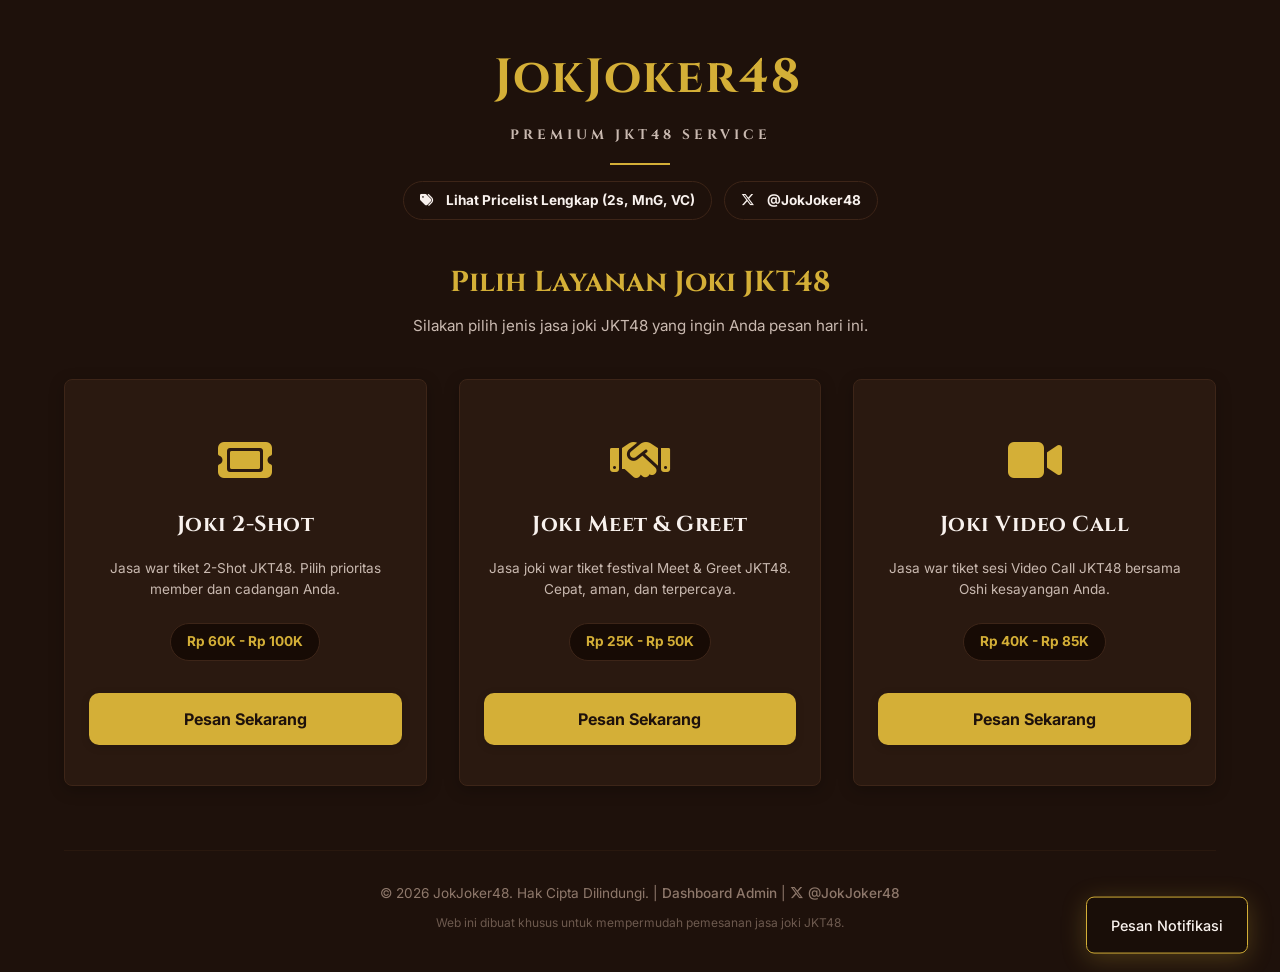
==== index.html @ 73911ebc "feat: implement API data locking, zero-hardcode token authentication, and anti-spam math captcha" ====
<!DOCTYPE html>
<html lang="id">
<head>
    <meta charset="UTF-8">
    <meta name="viewport" content="width=device-width, initial-scale=1.0">
    <title>JokJoker48 - Jasa Joki JKT48</title>
    <!-- Google Fonts -->
    <link rel="preconnect" href="https://fonts.googleapis.com">
    <link rel="preconnect" href="https://fonts.gstatic.com" crossorigin>
    <link href="https://fonts.googleapis.com/css2?family=Cinzel:wght@500;700;900&family=Inter:wght@300;400;500;600;700&display=swap" rel="stylesheet">
    <!-- Font Awesome Icons -->
    <link rel="stylesheet" href="https://cdnjs.cloudflare.com/ajax/libs/font-awesome/6.4.0/css/all.min.css">
    <!-- Custom CSS -->
    <link rel="stylesheet" href="style.css">
</head>
<body>
    <!-- Background glow elements -->
    <div class="glow-bg glow-1"></div>
    <div class="glow-bg glow-2"></div>

    <div class="container">
        <!-- Header Section -->
        <header class="header animate-fade-in">
            <div class="logo-area">
                <i class="fa-solid fa-mask-joker logo-icon"></i>
                <h1>JokJoker48</h1>
            </div>
            <p class="subtitle">PREMIUM JKT48 SERVICE</p>
            <div class="header-divider"></div>
            <div class="header-nav" style="margin-top: 1rem; display: flex; justify-content: center; gap: 0.75rem;">
                <a href="pricelist.html" class="action-btn btn-secondary" style="display: inline-flex; width: auto; padding: 0.5rem 1rem; font-size: 0.85rem; border-radius: 20px; text-decoration: none;">
                    <i class="fa-solid fa-tags"></i> Lihat Pricelist Lengkap (2s, MnG, VC)
                </a>
                <a href="https://x.com/JokJoker48" target="_blank" class="action-btn btn-secondary" style="display: inline-flex; width: auto; padding: 0.5rem 1rem; font-size: 0.85rem; border-radius: 20px; text-decoration: none;">
                    <i class="fa-brands fa-x-twitter"></i> @JokJoker48
                </a>
            </div>
        </header>

        <!-- Service Selector Screen -->
        <div id="serviceSelectorScreen" class="animate-fade-in" style="animation-delay: 0.1s;">
            <div class="selector-title-container" style="text-align: center; margin-bottom: 2.5rem;">
                <h2 style="font-family: var(--font-heading); color: var(--color-gold); font-size: 1.8rem; margin-bottom: 0.5rem;">Pilih Layanan Joki JKT48</h2>
                <p style="color: var(--text-secondary); font-size: 0.95rem;">Silakan pilih jenis jasa joki JKT48 yang ingin Anda pesan hari ini.</p>
            </div>
            <div class="service-cards-grid">
                <!-- 2-Shot Card -->
                <div class="service-select-card" data-service="twoshot">
                    <div class="card-glow-indicator"></div>
                    <i class="fa-solid fa-ticket service-card-icon"></i>
                    <h3>Joki 2-Shot</h3>
                    <p>Jasa war tiket 2-Shot JKT48. Pilih prioritas member dan cadangan Anda.</p>
                    <div class="price-range-badge">Rp 60K - Rp 100K</div>
                    <button type="button" class="action-btn btn-primary select-service-btn">Pesan Sekarang</button>
                </div>
                <!-- Meet & Greet Card -->
                <div class="service-select-card" data-service="mng">
                    <div class="card-glow-indicator"></div>
                    <i class="fa-solid fa-handshake service-card-icon"></i>
                    <h3>Joki Meet & Greet</h3>
                    <p>Jasa joki war tiket festival Meet & Greet JKT48. Cepat, aman, dan terpercaya.</p>
                    <div class="price-range-badge">Rp 25K - Rp 50K</div>
                    <button type="button" class="action-btn btn-primary select-service-btn">Pesan Sekarang</button>
                </div>
                <!-- Video Call Card -->
                <div class="service-select-card" data-service="videocall">
                    <div class="card-glow-indicator"></div>
                    <i class="fa-solid fa-video service-card-icon"></i>
                    <h3>Joki Video Call</h3>
                    <p>Jasa war tiket sesi Video Call JKT48 bersama Oshi kesayangan Anda.</p>
                    <div class="price-range-badge">Rp 40K - Rp 85K</div>
                    <button type="button" class="action-btn btn-primary select-service-btn">Pesan Sekarang</button>
                </div>
            </div>
        </div>

        <!-- Booking Form Screen -->
        <div id="bookingFormScreen" style="display: none;">
            <!-- Back to Selector Button -->
            <div style="margin-bottom: 2rem;">
                <button type="button" id="backToSelectorBtn" class="btn-back-link" style="background: none; border: none; color: var(--color-gold); font-size: 0.95rem; font-weight: 700; cursor: pointer; display: flex; align-items: center; gap: 0.5rem; padding: 0.5rem 0; font-family: var(--font-body);">
                    <i class="fa-solid fa-arrow-left"></i> Ganti Jenis Layanan Joki
                </button>
            </div>

            <!-- Terms & Rules Section -->
            <section class="rules-section card animate-fade-in" style="animation-delay: 0.1s;">
            <div class="card-header">
                <i class="fa-solid fa-scroll card-icon"></i>
                <h2>Ketentuan & Deskripsi Jasa Joki</h2>
            </div>
            <div class="rules-grid">
                <div class="rule-item">
                    <span class="rule-num">01</span>
                    <p><strong>AKUN WAJIB DI-LOGOUT</strong> saat sesi war tiket dimulai.</p>
                </div>
                <div class="rule-item">
                    <span class="rule-num">02</span>
                    <p>Pastikan Anda <strong>sudah top up JKT48 Point</strong> sesuai nominal tiket.</p>
                </div>
                <div class="rule-item">
                    <span class="rule-num">03</span>
                    <p>Pembayaran joki dapat dilakukan <strong>setelah tiket 2-Shot berhasil didapatkan</strong>.</p>
                </div>
                <div class="rule-item">
                    <span class="rule-num">04</span>
                    <p>Jika member prioritas habis, pesanan otomatis <strong>dialihkan ke member cadangan/alternatif</strong>.</p>
                </div>
                <div class="rule-item">
                    <span class="rule-num">05</span>
                    <p>Selama war berlangsung, Anda <strong>dilarang keras membuka/login</strong> ke akun JKT48 Anda.</p>
                </div>
                <div class="rule-item">
                    <span class="rule-num">06</span>
                    <p><strong>Dilarang joki di tempat lain</strong> setelah mengisi formulir ini untuk menghindari bentrok.</p>
                </div>
            </div>
            <div class="input-group math-captcha-container" style="margin-top: 1.5rem; margin-bottom: 1rem; background: var(--bg-card); padding: 1.25rem; border-radius: 8px; border: 1px solid var(--border-color);">
                <label style="margin-bottom: 0.5rem; display: block; font-weight: 600; font-size: 0.9rem; color: var(--text-primary);"><i class="fa-solid fa-robot text-gold"></i> Verifikasi Keamanan (Anti-Spam)</label>
                <div style="display: flex; align-items: center; gap: 1rem;">
                    <span id="captchaQuestion" style="font-family: var(--font-body); font-size: 1.1rem; font-weight: 700; color: var(--color-gold-light); letter-spacing: 1px;">-</span>
                    <input type="number" id="captchaAnswer" placeholder="Jawaban" required style="width: 100px; padding: 0.5rem; text-align: center; background: var(--bg-secondary); border: 1px solid var(--border-color); border-radius: 4px; color: white; outline: none; font-size: 0.95rem; font-family: var(--font-body); transition: border-color 0.2s;">
                </div>
            </div>
            
            <div class="checkbox-container">
                <label class="custom-checkbox">
                    <input type="checkbox" id="agreeCheckbox">
                    <span class="checkmark"></span>
                    Saya telah membaca, memahami, dan menyetujui seluruh ketentuan di atas.
                </label>
            </div>
        </section>

        <!-- Main Content Grid (Form & Pricelist) -->
        <div class="main-grid">
            <!-- Form Card -->
            <section class="form-section card animate-fade-in" style="animation-delay: 0.2s;">
                <div class="card-header">
                    <i class="fa-solid fa-pen-to-square card-icon"></i>
                    <h2 id="formTitleText">Formulir Pemesanan</h2>
                </div>
                
                <form id="jokiForm" onsubmit="return false;">
                    <div class="form-row">
                        <!-- User Name -->
                        <div class="input-group">
                            <label for="userName"><i class="fa-solid fa-user"></i> Nama Lengkap Anda</label>
                            <input type="text" id="userName" placeholder="Contoh: Jefry" required>
                        </div>

                        <!-- Personal Email -->
                        <div class="input-group">
                            <label for="personalEmail"><i class="fa-solid fa-envelope"></i> Email Address (Personal)</label>
                            <input type="email" id="personalEmail" placeholder="nama@email.com" required>
                        </div>
                    </div>

                    <div class="form-row">
                        <!-- Account Type -->
                        <div class="input-group">
                            <label for="accountType"><i class="fa-solid fa-id-card"></i> Tipe Akun JKT48</label>
                            <select id="accountType" required>
                                <option value="" disabled selected>Pilih tipe akun</option>
                                <option value="Official Fan Club (OFC)">Official Fan Club (OFC)</option>
                                <option value="Free Account">Free Account / Biasa</option>
                            </select>
                        </div>

                        <!-- City -->
                        <div class="input-group" id="cityInputGroup">
                            <label for="city"><i class="fa-solid fa-city"></i> Nama Kota</label>
                            <select id="city" required>
                                <option value="" disabled selected>Pilih Kota</option>
                                <option value="Jabodetabek">Jabodetabek</option>
                                <option value="Jogja">Jogja</option>
                                <option value="Surabaya">Surabaya</option>
                            </select>
                        </div>
                    </div>

                    <!-- JKT48 Account Credentials -->
                    <div class="input-group highlight-input">
                        <label for="jkt48Email"><i class="fa-solid fa-circle-user"></i> Email Akun JKT48</label>
                        <input type="email" id="jkt48Email" placeholder="email.akun@jkt48.com" required>
                        <span class="input-note warning"><i class="fa-solid fa-triangle-exclamation"></i> Pastikan diisi dengan benar !</span>
                    </div>

                    <div class="input-group highlight-input">
                        <label for="jkt48Password"><i class="fa-solid fa-key"></i> Password Akun JKT48</label>
                        <div class="password-wrapper">
                            <input type="password" id="jkt48Password" placeholder="••••••••" required>
                            <button type="button" id="togglePasswordBtn" class="toggle-password"><i class="fa-solid fa-eye"></i></button>
                        </div>
                        <span class="input-note warning"><i class="fa-solid fa-triangle-exclamation"></i> Pastikan diisi dengan benar !</span>
                    </div>

                    <!-- WhatsApp Number -->
                    <div class="input-group">
                        <label for="whatsapp"><i class="fa-brands fa-whatsapp"></i> Nomor WhatsApp Aktif</label>
                        <input type="tel" id="whatsapp" placeholder="Contoh: 081234567890" required>
                        <span class="input-note">Digunakan untuk menghubungi jika berhasil didapatkan</span>
                    </div>

                    <!-- 2Shot Selection -->
                    <div class="twoshot-selection-box">
                        <div class="box-title" id="selectionBoxTitle">Pemilihan Member 2-Shot</div>
                        <p class="box-desc" id="selectionBoxDesc">Klik nama member pada daftar harga di sebelah kanan untuk mengisi otomatis, atau pilih dari dropdown di bawah.</p>
                        
                        <div class="input-group">
                            <label for="priorityMember" id="priorityLabel"><i class="fa-solid fa-star text-gold"></i> 2Shot Prioritas 1</label>
                            <select id="priorityMember" required>
                                <option value="" disabled selected>Pilih Member Prioritas 1</option>
                            </select>
                        </div>

                        <!-- Container untuk member prioritas tambahan -->
                        <div id="additionalPrioritiesContainer"></div>

                        <button type="button" class="btn-add-member" id="addPriorityBtn" style="margin-bottom: 1.5rem;">
                            <i class="fa-solid fa-plus"></i> Tambah Member Prioritas
                        </button>

                        <div class="input-group">
                            <label for="backupMember" id="backupLabel"><i class="fa-solid fa-star-half-stroke text-gold-dim"></i> 2Shot Cadangan 1 (Alternatif)</label>
                            <select id="backupMember" required>
                                <option value="" disabled selected>Pilih Member Cadangan 1 (Alternatif)</option>
                            </select>
                        </div>

                        <!-- Container untuk member cadangan tambahan -->
                        <div id="additionalBackupsContainer"></div>

                        <button type="button" class="btn-add-member" id="addBackupBtn">
                            <i class="fa-solid fa-plus"></i> Tambah Member Cadangan
                        </button>
                    </div>
                </form>
            </section>

            <!-- Pricelist Card -->
            <section class="pricelist-section card animate-fade-in" style="animation-delay: 0.3s;">
                <div class="card-header pricelist-header-layout">
                    <div>
                        <i class="fa-solid fa-tags card-icon"></i>
                        <h2 id="pricelistTitleText">Pricelist Joki 2-Shot</h2>
                    </div>
                    <div class="search-box">
                        <i class="fa-solid fa-magnifying-glass search-icon"></i>
                        <input type="text" id="memberSearch" placeholder="Cari nama member...">
                    </div>
                </div>

                <div class="price-legend" id="priceLegendContainer">
                    <span class="legend-item"><span class="legend-color tier-green"></span> Rp 60K</span>
                    <span class="legend-item"><span class="legend-color tier-purple"></span> Rp 75K</span>
                    <span class="legend-item"><span class="legend-color tier-orange"></span> Rp 85K</span>
                    <span class="legend-item"><span class="legend-color tier-pink"></span> Rp 100K</span>
                    <span class="legend-item"><span class="legend-color tier-grey"></span> Tanya Admin</span>
                </div>

                <div class="tabs-container">
                    <button class="tab-btn active" data-team="all">Semua</button>
                    <button class="tab-btn" data-team="Love">Team Love</button>
                    <button class="tab-btn" data-team="Dream">Team Dream</button>
                    <button class="tab-btn" data-team="Passion">Team Passion</button>
                    <button class="tab-btn" data-team="Trainee">Trainee</button>
                </div>

                <div class="pricelist-container" id="pricelistContent">
                    <!-- Dynamic member list will be generated by app.js -->
                </div>
            </section>
        </div>

        <!-- Virtual Ticket & Submit Section -->
        <section class="ticket-section card animate-fade-in" style="animation-delay: 0.4s;">
            <div class="card-header">
                <i class="fa-solid fa-ticket card-icon text-gold"></i>
                <h2>Virtual Joki Ticket Preview</h2>
            </div>
            
            <div class="ticket-wrapper">
                <!-- Golden/Chocolate Ticket Mockup -->
                <div class="virtual-ticket" id="virtualTicket">
                    <div class="ticket-left">
                        <div class="ticket-brand">JOKJOKER48</div>
                        <div class="ticket-title" id="ticketTitleText">JOKI 2-SHOT TICKET</div>
                        <div class="ticket-details-grid">
                            <div class="detail-cell">
                                <span class="detail-lbl">NAMA KOTA</span>
                                <span class="detail-val" id="ticketCity">-</span>
                            </div>
                            <div class="detail-cell">
                                <span class="detail-lbl">TIPE AKUN</span>
                                <span class="detail-val" id="ticketAccountType">-</span>
                            </div>
                            <div class="detail-cell colspan-2">
                                <span class="detail-lbl" id="ticketPriorityLabel">PRIORITAS 2-SHOT</span>
                                <span class="detail-val text-highlight-gold" id="ticketPriority">-</span>
                            </div>
                            <div class="detail-cell colspan-2">
                                <span class="detail-lbl" id="ticketBackupLabel">CADANGAN 2-SHOT</span>
                                <span class="detail-val" id="ticketBackup">-</span>
                            </div>
                        </div>
                    </div>
                    <div class="ticket-right">
                        <div class="ticket-price-badge">
                            <span class="price-lbl">ESTIMASI BIAYA</span>
                            <span class="price-val" id="ticketPrice">Rp 0</span>
                        </div>
                        <div class="ticket-status-stamp">PENDING</div>
                        <div class="ticket-barcode-area">
                            <div class="barcode"></div>
                            <span class="barcode-text">JOKER48-WAR-TICKET</span>
                        </div>
                    </div>
                    <!-- Decorative ticket notches -->
                    <div class="notch notch-top"></div>
                    <div class="notch notch-bottom"></div>
                </div>
            </div>

            <!-- Action buttons -->
            <div class="submit-actions">
                <button type="button" class="action-btn btn-secondary" id="copyTextBtn" disabled>
                    <i class="fa-solid fa-copy"></i> Salin Format Teks
                </button>
                <button type="button" class="action-btn btn-secondary" id="downloadTicketBtn" disabled>
                    <i class="fa-solid fa-download"></i> Unduh Tiket (.PNG)
                </button>
                <button type="button" class="action-btn btn-primary" id="submitWaBtn" disabled>
                    <i class="fa-solid fa-paper-plane"></i> Kirim Form
                </button>
            </div>
            <p class="submit-disclaimer"><i class="fa-solid fa-lock"></i> Data kredensial akun Anda aman dan hanya digunakan untuk kepentingan pemesanan tiket <span id="disclaimerServiceType">2-Shot</span> oleh Admin JokJoker48.</p>
        </section>
    </div> <!-- End Booking Form Screen -->

        <!-- Hidden canvas for ticket image generation -->
        <canvas id="ticketCanvas" style="display: none;"></canvas>

        <!-- Notification Toast -->
        <div id="toast" class="toast">
            <span id="toastMessage">Pesan Notifikasi</span>
        </div>

        <!-- Footer -->
        <footer class="footer">
            <p>&copy; 2026 JokJoker48. Hak Cipta Dilindungi. | <a href="admin.html" class="footer-admin-link">Dashboard Admin</a> | <a href="https://x.com/JokJoker48" target="_blank" class="footer-admin-link"><i class="fa-brands fa-x-twitter"></i> @JokJoker48</a></p>
            <p class="footer-note">Web ini dibuat khusus untuk mempermudah pemesanan jasa joki JKT48.</p>
        </footer>
    </div>

    <!-- App Logic -->
    <script src="app.js"></script>
</body>
</html>
---- style.css ----
/* Design System & Styling - JokJoker48 */
:root {
    --bg-primary: #1e110b; /* Solid Warm Brown */
    --bg-secondary: #26160e;
    --bg-card: #2a1910; /* Solid Card Background */
    --border-color: #3d2518;
    --border-hover: #d4af37;
    
    --color-gold: #d4af37;
    --color-gold-light: #f3e5ab;
    --color-gold-dark: #aa841c;
    --text-primary: #f8f1ed;
    --text-secondary: #c9b9b0;
    --text-muted: #8e786b;
    --warning-red: #ff5e5e;
    
    --shadow-card: 0 4px 15px rgba(0, 0, 0, 0.25);
    
    --font-heading: 'Cinzel', Georgia, serif;
    --font-body: 'Inter', sans-serif;
    
    /* Price tiers colors */
    --tier-60k: #81c784;
    --tier-75k: #ba68c8;
    --tier-85k: #ffb74d;
    --tier-100k: #f06292;
    --tier-unknown: #90a4ae;
}

* {
    margin: 0;
    padding: 0;
    box-sizing: border-box;
}

body {
    background-color: var(--bg-primary);
    color: var(--text-primary);
    font-family: var(--font-body);
    line-height: 1.6;
    overflow-x: hidden;
    position: relative;
    min-height: 100vh;
}

/* Background Glowing Effects - Hidden for Simple Theme */
.glow-bg {
    display: none;
}

/* Container */
.container {
    max-width: 1200px;
    margin: 0 auto;
    padding: 2.5rem 1.5rem;
}

/* Animations */
@keyframes fadeIn {
    from {
        opacity: 0;
        transform: translateY(10px);
    }
    to {
        opacity: 1;
        transform: translateY(0);
    }
}

.animate-fade-in {
    opacity: 0;
    animation: fadeIn 0.5s cubic-bezier(0.16, 1, 0.3, 1) forwards;
}

/* Header */
.header {
    text-align: center;
    margin-bottom: 2.5rem;
}

.logo-area {
    display: flex;
    align-items: center;
    justify-content: center;
    gap: 1rem;
    margin-bottom: 0.5rem;
}

.logo-icon {
    font-size: 2.5rem;
    color: var(--color-gold);
}

.header h1 {
    font-family: var(--font-heading);
    font-size: 3rem;
    font-weight: 700;
    letter-spacing: 2px;
    color: var(--color-gold);
}

.subtitle {
    font-family: var(--font-heading);
    color: var(--text-secondary);
    font-size: 0.85rem;
    letter-spacing: 4px;
    margin-bottom: 1rem;
    font-weight: 700;
}

.header-divider {
    width: 60px;
    height: 2px;
    background: var(--color-gold);
    margin: 0 auto;
}

/* Cards (Simple Solid) */
.card {
    background: var(--bg-card);
    border: 1px solid var(--border-color);
    border-radius: 8px;
    padding: 2rem;
    margin-bottom: 2rem;
    box-shadow: var(--shadow-card);
    transition: border-color 0.2s ease;
}

.card:hover {
    border-color: var(--border-hover);
}

.card-header {
    display: flex;
    align-items: center;
    gap: 0.75rem;
    margin-bottom: 1.5rem;
    border-bottom: 1px solid rgba(139, 90, 43, 0.15);
    padding-bottom: 1rem;
}

.card-icon {
    font-size: 1.5rem;
    color: var(--color-gold);
}

.card-header h2 {
    font-family: var(--font-heading);
    font-size: 1.4rem;
    font-weight: 700;
    letter-spacing: 1px;
}

/* Rules Section */
.rules-grid {
    display: grid;
    grid-template-columns: repeat(auto-fit, minmax(300px, 1fr));
    gap: 1.25rem;
    margin-bottom: 1.5rem;
}

.rule-item {
    display: flex;
    gap: 1rem;
    align-items: flex-start;
    background: rgba(255, 255, 255, 0.02);
    padding: 1rem;
    border-radius: 10px;
    border-left: 3px solid var(--color-gold-dark);
    transition: background 0.3s ease;
}

.rule-item:hover {
    background: rgba(255, 255, 255, 0.04);
}

.rule-num {
    font-family: var(--font-heading);
    font-weight: 700;
    color: var(--color-gold);
    font-size: 1.1rem;
    opacity: 0.8;
}

.rule-item p {
    font-size: 0.9rem;
    color: var(--text-secondary);
}

.rule-item p strong {
    color: var(--text-primary);
}

.checkbox-container {
    display: flex;
    justify-content: center;
    padding-top: 1rem;
    border-top: 1px solid rgba(139, 90, 43, 0.1);
}

/* Custom Checkbox */
.custom-checkbox {
    display: flex;
    align-items: center;
    position: relative;
    padding-left: 2.5rem;
    cursor: pointer;
    font-size: 0.95rem;
    user-select: none;
    color: var(--color-gold-light);
    font-weight: 500;
}

.custom-checkbox input {
    position: absolute;
    opacity: 0;
    cursor: pointer;
    height: 0;
    width: 0;
}

.checkmark {
    position: absolute;
    top: 50%;
    left: 0;
    transform: translateY(-50%);
    height: 24px;
    width: 24px;
    background-color: rgba(0, 0, 0, 0.4);
    border: 2px solid var(--color-gold-dark);
    border-radius: 6px;
    transition: all 0.3s cubic-bezier(0.16, 1, 0.3, 1);
}

.custom-checkbox:hover input ~ .checkmark {
    border-color: var(--color-gold);
    background-color: rgba(212, 175, 55, 0.1);
}

.custom-checkbox input:checked ~ .checkmark {
    background-color: var(--color-gold);
    border-color: var(--color-gold);
    box-shadow: 0 0 10px rgba(212, 175, 55, 0.4);
}

.checkmark:after {
    content: "";
    position: absolute;
    display: none;
}

.custom-checkbox input:checked ~ .checkmark:after {
    display: block;
}

.custom-checkbox .checkmark:after {
    left: 8px;
    top: 4px;
    width: 6px;
    height: 11px;
    border: solid black;
    border-width: 0 2.5px 2.5px 0;
    transform: rotate(45deg);
}

/* Grid Layout */
.main-grid {
    display: grid;
    grid-template-columns: 1.1fr 0.9fr;
    gap: 2rem;
}

@media (max-width: 992px) {
    .main-grid {
        grid-template-columns: 1fr;
    }
}

/* Form Styles */
.form-row {
    display: grid;
    grid-template-columns: 1fr 1fr;
    gap: 1.25rem;
}

@media (max-width: 576px) {
    .form-row {
        grid-template-columns: 1fr;
        gap: 0;
    }
}

.input-group {
    margin-bottom: 1.25rem;
    display: flex;
    flex-direction: column;
    gap: 0.5rem;
}

.input-group label {
    font-size: 0.85rem;
    font-weight: 600;
    letter-spacing: 0.5px;
    color: var(--text-secondary);
    display: flex;
    align-items: center;
    gap: 0.5rem;
}

.input-group label i {
    color: var(--color-gold);
    opacity: 0.8;
}

.input-group input, 
.input-group select {
    background: #170b05;
    border: 1px solid var(--border-color);
    border-radius: 8px;
    padding: 0.85rem 1rem;
    color: var(--text-primary);
    font-family: var(--font-body);
    font-size: 0.95rem;
    transition: all 0.2s ease;
    width: 100%;
}

.input-group input::placeholder {
    color: var(--text-muted);
}

.input-group input:focus, 
.input-group select:focus {
    outline: none;
    border-color: var(--color-gold);
    background: #0d0502;
}

.input-note {
    font-size: 0.75rem;
    color: var(--text-muted);
    margin-top: 0.1rem;
}

.input-note.warning {
    color: var(--warning-red);
    font-weight: 500;
}

/* Special Inputs */
.highlight-input {
    background: rgba(212, 94, 94, 0.03);
    padding: 0.75rem;
    border-radius: 10px;
    border: 1px dashed rgba(255, 94, 94, 0.15);
}

.password-wrapper {
    position: relative;
    display: flex;
    align-items: center;
}

.password-wrapper input {
    padding-right: 3rem;
}

.toggle-password {
    position: absolute;
    right: 0;
    top: 0;
    height: 100%;
    width: 3.5rem;
    background: transparent;
    border: none;
    color: var(--text-muted);
    cursor: pointer;
    display: flex;
    align-items: center;
    justify-content: center;
    font-size: 1.1rem;
    transition: color 0.3s;
}

.toggle-password:hover {
    color: var(--color-gold);
}

/* 2Shot selection box */
.twoshot-selection-box {
    margin-top: 1.5rem;
    background: rgba(212, 175, 55, 0.03);
    border: 1px solid rgba(212, 175, 55, 0.1);
    padding: 1.25rem;
    border-radius: 12px;
    display: flex;
    flex-direction: column;
}

.dynamic-member-row {
    display: flex;
    align-items: flex-end;
    gap: 0.75rem;
    margin-bottom: 1.25rem;
    width: 100%;
}

.dynamic-member-row .input-group {
    margin-bottom: 0;
    flex: 1;
}

.btn-remove-member {
    background: rgba(255, 94, 94, 0.05);
    border: 1px solid rgba(255, 94, 94, 0.2);
    color: var(--warning-red);
    padding: 0.85rem 1.1rem;
    border-radius: 8px;
    cursor: pointer;
    font-size: 0.95rem;
    transition: all 0.3s;
    display: flex;
    align-items: center;
    justify-content: center;
}

.btn-remove-member:hover {
    background: rgba(255, 94, 94, 0.15);
    border-color: var(--warning-red);
}

.btn-add-member {
    background: rgba(212, 175, 55, 0.05);
    border: 1px dashed rgba(212, 175, 55, 0.3);
    color: var(--color-gold);
    padding: 0.75rem 1rem;
    border-radius: 8px;
    cursor: pointer;
    font-size: 0.9rem;
    font-weight: 600;
    transition: all 0.3s;
    display: flex;
    align-items: center;
    justify-content: center;
    gap: 0.5rem;
    margin-top: 0.5rem;
    width: 100%;
}

.btn-add-member:hover {
    background: rgba(212, 175, 55, 0.1);
    border-color: var(--color-gold);
    box-shadow: 0 0 10px rgba(212, 175, 55, 0.1);
}

.box-title {
    font-family: var(--font-heading);
    font-weight: 700;
    color: var(--color-gold);
    font-size: 1rem;
    margin-bottom: 0.25rem;
}

.box-desc {
    font-size: 0.8rem;
    color: var(--text-muted);
    margin-bottom: 1rem;
}

.selection-input-wrapper {
    position: relative;
    display: flex;
    align-items: center;
}

.selection-input-wrapper input {
    padding-right: 2.5rem;
}

.clear-btn {
    position: absolute;
    right: 10px;
    background: none;
    border: none;
    color: var(--text-muted);
    cursor: pointer;
    font-size: 1rem;
    padding: 5px;
    display: none;
}

.clear-btn:hover {
    color: var(--warning-red);
}

.text-gold {
    color: var(--color-gold);
}

.text-gold-dim {
    color: rgba(212, 175, 55, 0.6);
}

/* Pricelist Layout */
.pricelist-header-layout {
    display: flex;
    justify-content: space-between;
    align-items: center;
    flex-wrap: wrap;
    gap: 1rem;
}

.search-box {
    position: relative;
    max-width: 250px;
    width: 100%;
}

.search-icon {
    position: absolute;
    left: 12px;
    top: 50%;
    transform: translateY(-50%);
    color: var(--text-muted);
    font-size: 0.85rem;
}

.search-box input {
    width: 100%;
    padding: 0.5rem 1rem 0.5rem 2.25rem;
    background: rgba(0, 0, 0, 0.5);
    border: 1px solid var(--border-color);
    border-radius: 20px;
    color: var(--text-primary);
    font-size: 0.85rem;
    transition: all 0.3s;
}

.search-box input:focus {
    outline: none;
    border-color: var(--color-gold);
    box-shadow: 0 0 8px rgba(212, 175, 55, 0.25);
}

.price-legend {
    display: flex;
    flex-wrap: wrap;
    gap: 1rem;
    margin-bottom: 1.25rem;
    font-size: 0.75rem;
    background: rgba(0, 0, 0, 0.2);
    padding: 0.5rem 1rem;
    border-radius: 8px;
    border: 1px solid rgba(255, 255, 255, 0.02);
}

.legend-item {
    display: flex;
    align-items: center;
    gap: 0.35rem;
    color: var(--text-secondary);
}

.legend-color {
    width: 10px;
    height: 10px;
    border-radius: 50%;
}

.tier-green { background-color: var(--tier-60k); }
.tier-purple { background-color: var(--tier-75k); }
.tier-orange { background-color: var(--tier-85k); }
.tier-pink { background-color: var(--tier-100k); }
.tier-grey { background-color: var(--tier-unknown); }

.tabs-container {
    display: flex;
    gap: 0.5rem;
    margin-bottom: 1rem;
    overflow-x: auto;
    padding-bottom: 5px;
}

.tabs-container::-webkit-scrollbar {
    height: 4px;
}

.tabs-container::-webkit-scrollbar-thumb {
    background: var(--border-color);
    border-radius: 10px;
}

.tab-btn {
    background: rgba(255, 255, 255, 0.03);
    border: 1px solid var(--border-color);
    color: var(--text-secondary);
    padding: 0.45rem 0.9rem;
    border-radius: 30px;
    font-size: 0.8rem;
    font-weight: 500;
    cursor: pointer;
    white-space: nowrap;
    transition: all 0.3s;
}

.tab-btn:hover {
    color: var(--color-gold);
    border-color: var(--border-hover);
}

.tab-btn.active {
    background: var(--color-gold);
    color: #120804;
    border-color: var(--color-gold);
    font-weight: 600;
}

.pricelist-container {
    max-height: 420px;
    overflow-y: auto;
    padding-right: 5px;
}

.pricelist-container::-webkit-scrollbar {
    width: 6px;
}

.pricelist-container::-webkit-scrollbar-thumb {
    background: var(--border-color);
    border-radius: 10px;
}

.pricelist-container::-webkit-scrollbar-thumb:hover {
    background: var(--color-gold-dark);
}

.team-group {
    margin-bottom: 1.5rem;
}

.team-title {
    font-family: var(--font-heading);
    font-size: 0.95rem;
    font-weight: 700;
    letter-spacing: 1px;
    color: var(--color-gold);
    margin-bottom: 0.75rem;
    border-bottom: 1px dashed rgba(212, 175, 55, 0.2);
    padding-bottom: 0.25rem;
}

.member-grid {
    display: grid;
    grid-template-columns: 1fr;
    gap: 0.5rem;
}

.member-item {
    display: flex;
    justify-content: space-between;
    align-items: center;
    background: rgba(255, 255, 255, 0.02);
    padding: 0.65rem 0.85rem;
    border: 1px solid rgba(255, 255, 255, 0.02);
    border-radius: 8px;
    cursor: pointer;
    transition: all 0.25s ease;
}

.member-item:hover {
    background: rgba(212, 175, 55, 0.07);
    border-color: rgba(212, 175, 55, 0.2);
    transform: translateX(4px);
}

.member-info {
    display: flex;
    align-items: center;
    gap: 0.5rem;
}

.member-name {
    font-size: 0.9rem;
    font-weight: 500;
    color: var(--text-primary);
}

.member-action-hint {
    font-size: 0.7rem;
    color: var(--text-muted);
    opacity: 0;
    transition: opacity 0.2s;
}

.member-item:hover .member-action-hint {
    opacity: 1;
}

.member-price-tag {
    font-size: 0.85rem;
    font-weight: 600;
    padding: 0.2rem 0.6rem;
    border-radius: 4px;
    font-family: var(--font-body);
    background-color: rgba(212, 175, 55, 0.1);
    color: var(--color-gold);
    border: 1px solid rgba(212, 175, 55, 0.2);
}

/* Dynamic styles from JS */
.price-tag-60k {
    background-color: rgba(129, 199, 132, 0.12);
    color: var(--tier-60k);
    border: 1px solid rgba(129, 199, 132, 0.25);
}
.price-tag-75k {
    background-color: rgba(186, 104, 200, 0.12);
    color: var(--tier-75k);
    border: 1px solid rgba(186, 104, 200, 0.25);
}
.price-tag-85k {
    background-color: rgba(255, 183, 77, 0.12);
    color: var(--tier-85k);
    border: 1px solid rgba(255, 183, 77, 0.25);
}
.price-tag-100k {
    background-color: rgba(240, 98, 146, 0.12);
    color: var(--tier-100k);
    border: 1px solid rgba(240, 98, 146, 0.25);
}
.price-tag-unknown {
    background-color: rgba(144, 164, 174, 0.12);
    color: var(--tier-unknown);
    border: 1px solid rgba(144, 164, 174, 0.25);
}

/* Virtual Ticket Preview Section */
.ticket-wrapper {
    display: flex;
    justify-content: center;
    margin: 2rem 0;
}

.virtual-ticket {
    width: 100%;
    max-width: 650px;
    height: 220px;
    background: #170d08;
    border: 1px solid var(--border-color);
    border-radius: 8px;
    box-shadow: var(--shadow-card);
    display: flex;
    position: relative;
    overflow: hidden;
}

/* Ticket Side Notch shapes */
.notch {
    position: absolute;
    width: 28px;
    height: 28px;
    background: var(--bg-primary);
    border-radius: 50%;
    left: 72%; /* Aligns with partition border */
    transform: translateX(-50%);
    z-index: 10;
    box-shadow: inset 0 0 8px rgba(0,0,0,0.8);
}

.notch-top {
    top: -15px;
    border-bottom: 1px solid var(--border-color);
}

.notch-bottom {
    bottom: -15px;
    border-top: 1px solid var(--border-color);
}

/* Ticket Left Side (72% width) */
.ticket-left {
    width: 72%;
    padding: 1.5rem;
    display: flex;
    flex-direction: column;
    justify-content: space-between;
    border-right: 2px dashed rgba(212, 175, 55, 0.25);
    position: relative;
}

.ticket-brand {
    font-family: var(--font-heading);
    font-weight: 900;
    color: var(--color-gold);
    font-size: 0.95rem;
    letter-spacing: 3px;
    line-height: 1;
}

.ticket-title {
    font-family: var(--font-heading);
    font-size: 1.5rem;
    font-weight: 700;
    color: #fff;
    margin-top: 0.25rem;
    margin-bottom: 1rem;
    letter-spacing: 1px;
}

.ticket-details-grid {
    display: grid;
    grid-template-columns: 1fr 1fr;
    gap: 0.75rem;
}

.detail-cell {
    display: flex;
    flex-direction: column;
}

.detail-cell.colspan-2 {
    grid-column: span 2;
}

.detail-lbl {
    font-size: 0.65rem;
    color: var(--text-muted);
    font-weight: 700;
    letter-spacing: 0.5px;
}

.detail-val {
    font-size: 0.85rem;
    color: var(--text-primary);
    font-weight: 600;
    white-space: nowrap;
    overflow: hidden;
    text-overflow: ellipsis;
}

.text-highlight-gold {
    color: var(--color-gold);
    text-shadow: 0 0 8px rgba(212, 175, 55, 0.3);
}

/* Ticket Right Side (28% width) */
.ticket-right {
    width: 28%;
    padding: 1.5rem 1rem;
    display: flex;
    flex-direction: column;
    align-items: center;
    justify-content: space-between;
    background: rgba(212, 175, 55, 0.02);
}

.ticket-price-badge {
    text-align: center;
    width: 100%;
}

.price-lbl {
    font-size: 0.6rem;
    color: var(--text-muted);
    font-weight: 700;
    letter-spacing: 1px;
    display: block;
}

.price-val {
    font-size: 1.15rem;
    font-weight: 900;
    color: var(--color-gold);
    text-shadow: 0 0 10px rgba(212, 175, 55, 0.2);
}

.ticket-status-stamp {
    border: 2px solid var(--color-gold-dark);
    color: var(--color-gold-dark);
    padding: 0.15rem 0.6rem;
    font-size: 0.7rem;
    font-weight: 800;
    letter-spacing: 2px;
    border-radius: 4px;
    transform: rotate(-8deg);
    font-family: var(--font-heading);
    box-shadow: inset 0 0 4px rgba(212, 175, 55, 0.1);
    transition: all 0.3s ease;
}

.ticket-status-stamp.ready {
    border-color: var(--color-gold);
    color: var(--color-gold);
    text-shadow: 0 0 8px rgba(212, 175, 55, 0.4);
    box-shadow: 0 0 10px rgba(212, 175, 55, 0.15);
}

.ticket-barcode-area {
    width: 100%;
    display: flex;
    flex-direction: column;
    align-items: center;
    gap: 0.25rem;
}

.barcode {
    width: 100%;
    height: 35px;
    background: repeating-linear-gradient(
        90deg,
        #fff 0px,
        #fff 2px,
        transparent 2px,
        transparent 4px,
        #fff 4px,
        #fff 5px,
        transparent 5px,
        transparent 8px
    );
    opacity: 0.65;
}

.barcode-text {
    font-size: 0.55rem;
    color: var(--text-muted);
    letter-spacing: 1px;
}

@media (max-width: 576px) {
    .virtual-ticket {
        height: auto;
        flex-direction: column;
    }
    
    .notch {
        display: none;
    }
    
    .ticket-left {
        width: 100%;
        border-right: none;
        border-bottom: 2px dashed rgba(212, 175, 55, 0.25);
        padding-bottom: 1.5rem;
    }
    
    .ticket-right {
        width: 100%;
        flex-direction: row;
        padding-top: 1.5rem;
    }
    
    .barcode {
        width: 80px;
    }
}

/* Submit Actions */
.submit-actions {
    display: grid;
    grid-template-columns: 1fr 1fr;
    gap: 1.25rem;
    margin-top: 1.5rem;
}

@media (max-width: 768px) {
    .submit-actions {
        grid-template-columns: 1fr;
    }
}

.submit-actions button:last-child {
    grid-column: span 2;
}

@media (max-width: 768px) {
    .submit-actions button:last-child {
        grid-column: span 1;
    }
}

.action-btn {
    display: flex;
    align-items: center;
    justify-content: center;
    gap: 0.75rem;
    padding: 1rem;
    font-family: var(--font-body);
    font-size: 1rem;
    font-weight: 700;
    border-radius: 10px;
    cursor: pointer;
    transition: all 0.3s cubic-bezier(0.16, 1, 0.3, 1);
}

.btn-primary {
    background: var(--color-gold);
    color: #1e110b;
    border: none;
    box-shadow: 0 2px 8px rgba(0, 0, 0, 0.15);
}

.btn-primary:not(:disabled):hover {
    transform: translateY(-1px);
    background: var(--color-gold-light);
}

.btn-secondary {
    background: #1e110b;
    color: var(--text-primary);
    border: 1px solid var(--border-color);
}

.btn-secondary:not(:disabled):hover {
    background: #26160e;
    border-color: var(--color-gold);
    color: var(--color-gold);
}

.action-btn:disabled {
    opacity: 0.35;
    cursor: not-allowed;
    transform: none !important;
    box-shadow: none !important;
}

.submit-disclaimer {
    text-align: center;
    font-size: 0.75rem;
    color: var(--text-muted);
    margin-top: 1.25rem;
}

.submit-disclaimer i {
    color: var(--color-gold);
    margin-right: 0.25rem;
}

/* Toast Notification */
.toast {
    position: fixed;
    bottom: 2rem;
    right: 2rem;
    background: rgba(26, 15, 9, 0.95);
    border: 1px solid var(--color-gold);
    box-shadow: 0 5px 25px rgba(212, 175, 55, 0.25);
    color: var(--text-primary);
    padding: 1rem 1.5rem;
    border-radius: 8px;
    z-index: 999;
    font-size: 0.9rem;
    font-weight: 500;
    display: flex;
    align-items: center;
    gap: 0.5rem;
    transform: translateY(150%);
    transition: transform 0.4s cubic-bezier(0.175, 0.885, 0.32, 1.275);
}

.toast.show {
    transform: translateY(0);
}

/* Footer styling */
.footer {
    text-align: center;
    margin-top: 4rem;
    padding-top: 2rem;
    border-top: 1px solid rgba(139, 90, 43, 0.1);
}

.footer p {
    font-size: 0.85rem;
    color: var(--text-muted);
}

.footer-note {
    margin-top: 0.5rem;
    font-size: 0.75rem !important;
    opacity: 0.7;
}

/* Service Selector Cards Layout */
.service-cards-grid {
    display: grid;
    grid-template-columns: 1fr;
    gap: 2rem;
    margin-top: 1.5rem;
}

@media (min-width: 768px) {
    .service-cards-grid {
        grid-template-columns: repeat(3, 1fr);
    }
}

.service-select-card {
    background: var(--bg-card);
    border: 1px solid var(--border-color);
    border-radius: 8px;
    padding: 2.5rem 1.5rem;
    text-align: center;
    position: relative;
    overflow: hidden;
    display: flex;
    flex-direction: column;
    align-items: center;
    gap: 1rem;
    box-shadow: var(--shadow-card);
    transition: all 0.25s ease-in-out;
    cursor: pointer;
}

.service-select-card:hover {
    border-color: var(--color-gold);
    transform: translateY(-4px);
    box-shadow: 0 8px 25px rgba(0, 0, 0, 0.4);
}

.service-card-icon {
    font-size: 3rem;
    color: var(--color-gold);
    margin-bottom: 0.5rem;
}

.service-select-card h3 {
    font-family: var(--font-heading);
    color: var(--text-primary);
    font-size: 1.35rem;
    letter-spacing: 0.5px;
}

.service-select-card p {
    color: var(--text-secondary);
    font-size: 0.85rem;
    line-height: 1.5;
    flex-grow: 1;
}

.price-range-badge {
    background: #170b05;
    color: var(--color-gold);
    font-size: 0.85rem;
    font-weight: 700;
    padding: 0.45rem 1rem;
    border-radius: 20px;
    border: 1px solid var(--border-color);
    margin: 0.5rem 0;
}

.service-select-card .select-service-btn {
    width: 100%;
    margin-top: 0.5rem;
    pointer-events: none; /* Let card click trigger selection */
}

.service-select-card:hover .select-service-btn {
    background: var(--color-gold-light);
}

.footer-admin-link {
    color: var(--text-muted);
    text-decoration: none;
    font-weight: 500;
    transition: color 0.2s ease;
}

.footer-admin-link:hover {
    color: var(--color-gold);
}
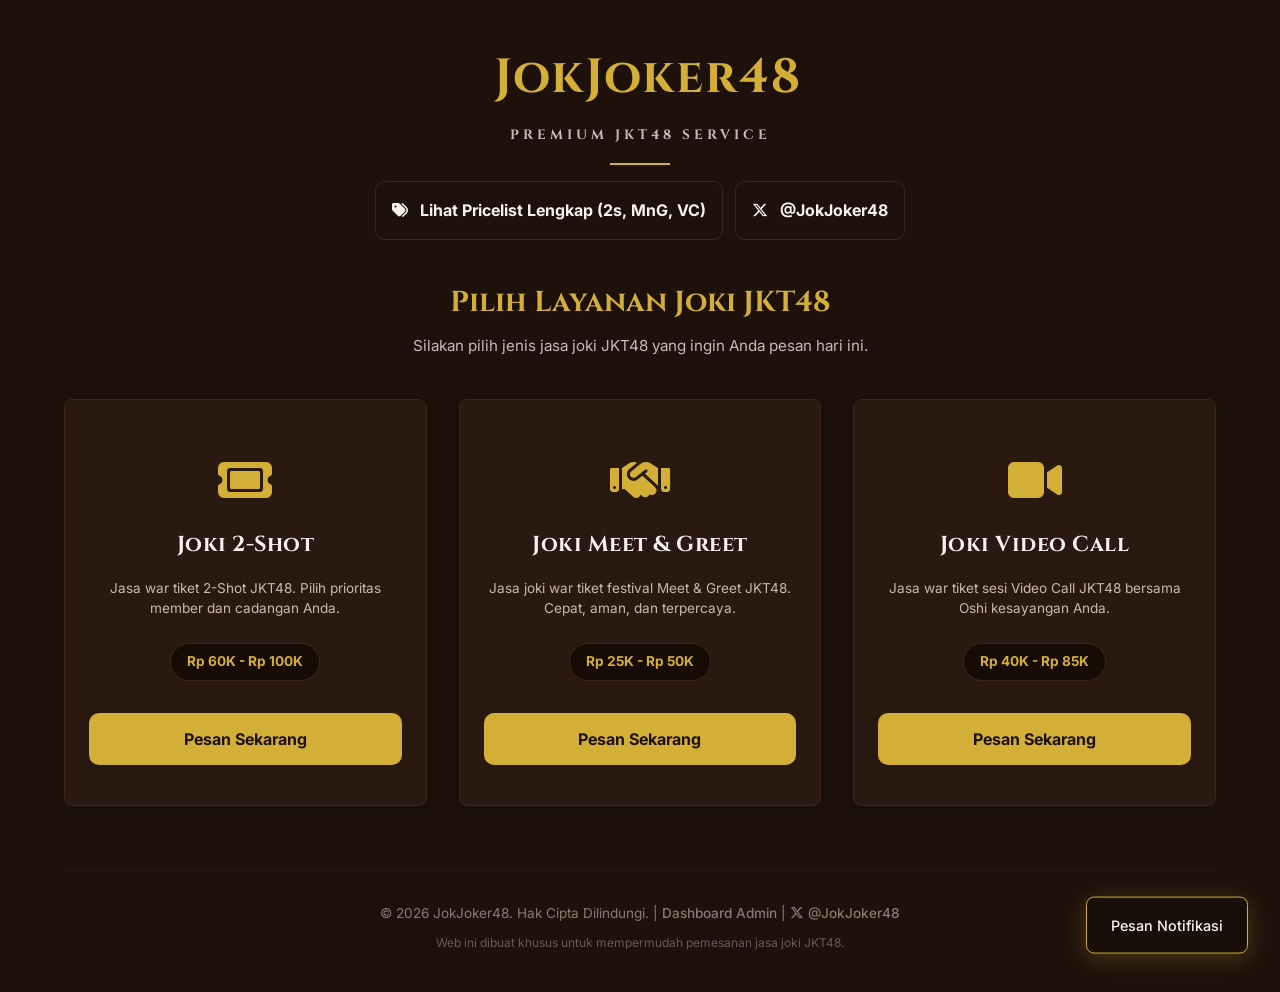
==== commit 44caeb6a: "fix: make booking form, pricelist, and admin dashboard fully mobile responsive" ====
--- a/index.html
+++ b/index.html
@@ -27,11 +27,11 @@
             </div>
             <p class="subtitle">PREMIUM JKT48 SERVICE</p>
             <div class="header-divider"></div>
-            <div class="header-nav" style="margin-top: 1rem; display: flex; justify-content: center; gap: 0.75rem;">
-                <a href="pricelist.html" class="action-btn btn-secondary" style="display: inline-flex; width: auto; padding: 0.5rem 1rem; font-size: 0.85rem; border-radius: 20px; text-decoration: none;">
+            <div class="header-nav">
+                <a href="pricelist.html" class="action-btn btn-secondary header-nav-btn">
                     <i class="fa-solid fa-tags"></i> Lihat Pricelist Lengkap (2s, MnG, VC)
                 </a>
-                <a href="https://x.com/JokJoker48" target="_blank" class="action-btn btn-secondary" style="display: inline-flex; width: auto; padding: 0.5rem 1rem; font-size: 0.85rem; border-radius: 20px; text-decoration: none;">
+                <a href="https://x.com/JokJoker48" target="_blank" class="action-btn btn-secondary header-nav-btn">
                     <i class="fa-brands fa-x-twitter"></i> @JokJoker48
                 </a>
             </div>
--- a/style.css
+++ b/style.css
@@ -76,6 +76,23 @@
 .header {
     text-align: center;
     margin-bottom: 2.5rem;
+}
+
+.header-nav {
+    display: flex;
+    justify-content: center;
+    gap: 0.75rem;
+    flex-wrap: wrap;
+    margin-top: 1rem;
+}
+
+.header-nav-btn {
+    display: inline-flex;
+    width: auto;
+    padding: 0.5rem 1rem;
+    font-size: 0.85rem;
+    border-radius: 20px;
+    text-decoration: none;
 }
 
 .logo-area {
@@ -809,7 +826,7 @@
 
 .ticket-details-grid {
     display: grid;
-    grid-template-columns: 1fr 1fr;
+    grid-template-columns: minmax(0, 1fr) minmax(0, 1fr);
     gap: 0.75rem;
 }
 
@@ -927,6 +944,36 @@
 }
 
 @media (max-width: 576px) {
+    .container {
+        padding: 1.5rem 1rem;
+    }
+    
+    .card {
+        padding: 1.25rem 1rem;
+        margin-bottom: 1.25rem;
+    }
+    
+    .header h1 {
+        font-size: 2.2rem;
+    }
+    
+    .subtitle {
+        font-size: 0.75rem;
+        letter-spacing: 2px;
+    }
+
+    .rules-grid {
+        grid-template-columns: 1fr;
+    }
+    
+    .search-box {
+        max-width: 100%;
+    }
+    
+    .service-select-card {
+        padding: 1.75rem 1.25rem;
+    }
+
     .virtual-ticket {
         height: auto;
         flex-direction: column;
@@ -946,7 +993,15 @@
     .ticket-right {
         width: 100%;
         flex-direction: row;
-        padding-top: 1.5rem;
+        padding: 1.25rem 1rem;
+        justify-content: space-between;
+        align-items: center;
+        gap: 0.5rem;
+    }
+    
+    .ticket-price-badge,
+    .ticket-barcode-area {
+        width: auto;
     }
     
     .barcode {
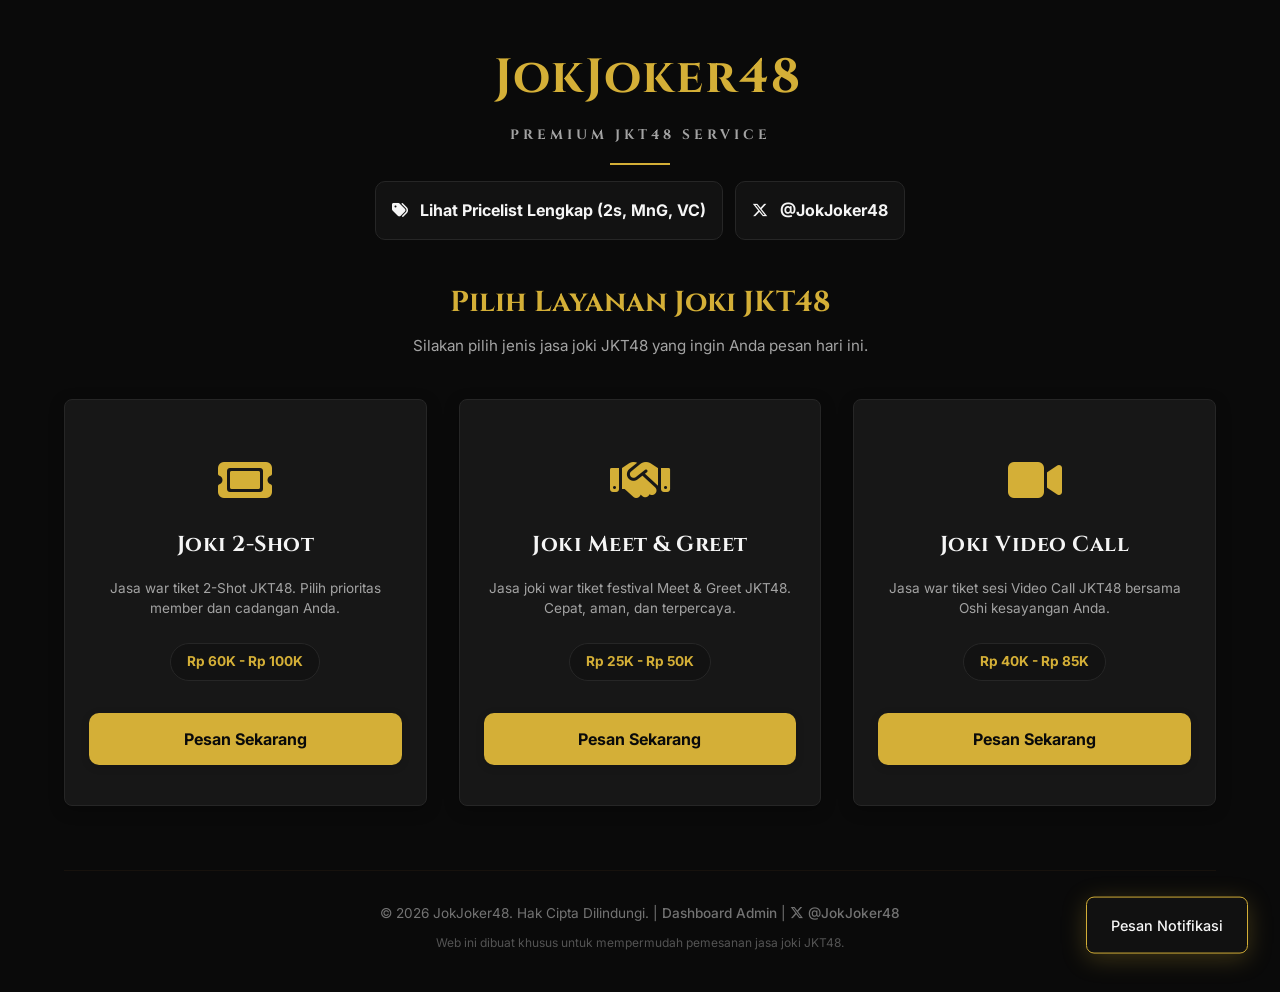
==== commit 6f22da5e: "style: improve math captcha design for premium aesthetics" ====
--- a/index.html
+++ b/index.html
@@ -11,7 +11,7 @@
     <!-- Font Awesome Icons -->
     <link rel="stylesheet" href="https://cdnjs.cloudflare.com/ajax/libs/font-awesome/6.4.0/css/all.min.css">
     <!-- Custom CSS -->
-    <link rel="stylesheet" href="style.css">
+    <link rel="stylesheet" href="css/style.css?v=2.3">
 </head>
 <body>
     <!-- Background glow elements -->
@@ -115,11 +115,18 @@
                     <p><strong>Dilarang joki di tempat lain</strong> setelah mengisi formulir ini untuk menghindari bentrok.</p>
                 </div>
             </div>
-            <div class="input-group math-captcha-container" style="margin-top: 1.5rem; margin-bottom: 1rem; background: var(--bg-card); padding: 1.25rem; border-radius: 8px; border: 1px solid var(--border-color);">
-                <label style="margin-bottom: 0.5rem; display: block; font-weight: 600; font-size: 0.9rem; color: var(--text-primary);"><i class="fa-solid fa-robot text-gold"></i> Verifikasi Keamanan (Anti-Spam)</label>
-                <div style="display: flex; align-items: center; gap: 1rem;">
-                    <span id="captchaQuestion" style="font-family: var(--font-body); font-size: 1.1rem; font-weight: 700; color: var(--color-gold-light); letter-spacing: 1px;">-</span>
-                    <input type="number" id="captchaAnswer" placeholder="Jawaban" required style="width: 100px; padding: 0.5rem; text-align: center; background: var(--bg-secondary); border: 1px solid var(--border-color); border-radius: 4px; color: white; outline: none; font-size: 0.95rem; font-family: var(--font-body); transition: border-color 0.2s;">
+            <div class="math-captcha-container">
+                <div class="captcha-info">
+                    <label class="captcha-label"><i class="fa-solid fa-shield-halved text-gold"></i> Verifikasi Keamanan (Anti-Spam)</label>
+                    <p class="captcha-help">Selesaikan perhitungan matematika sederhana ini untuk memverifikasi pesanan Anda.</p>
+                </div>
+                <div class="captcha-action-row">
+                    <div class="captcha-equation">
+                        <span id="captchaQuestion">-</span>
+                    </div>
+                    <div class="captcha-input-wrapper">
+                        <input type="number" id="captchaAnswer" placeholder="Jawaban" required>
+                    </div>
                 </div>
             </div>
             
@@ -354,6 +361,6 @@
     </div>
 
     <!-- App Logic -->
-    <script src="app.js"></script>
+    <script src="js/app.js"></script>
 </body>
 </html>
--- a/css/style.css
+++ b/css/style.css
@@ -0,0 +1,1420 @@
+/* Design System & Styling - JokJoker48 */
+:root {
+    --bg-primary: #0a0a0a; /* Solid Near-Black */
+    --bg-secondary: #121212;
+    --bg-card: #171717; /* Solid Card Background */
+    --border-color: #262626;
+    --border-hover: #d4af37;
+    
+    --color-gold: #d4af37;
+    --color-gold-light: #f3e5ab;
+    --color-gold-dark: #aa841c;
+    --text-primary: #f5f5f5;
+    --text-secondary: #a3a3a3;
+    --text-muted: #737373;
+    --warning-red: #ef4444;
+    
+    --shadow-card: 0 4px 15px rgba(0, 0, 0, 0.25);
+    
+    --font-heading: 'Cinzel', Georgia, serif;
+    --font-body: 'Inter', sans-serif;
+    
+    /* Price tiers colors */
+    --tier-60k: #81c784;
+    --tier-75k: #ba68c8;
+    --tier-85k: #ffb74d;
+    --tier-100k: #f06292;
+    --tier-unknown: #90a4ae;
+}
+
+* {
+    margin: 0;
+    padding: 0;
+    box-sizing: border-box;
+}
+
+html, body {
+    width: 100%;
+    overflow-x: hidden;
+}
+
+body {
+    background-color: var(--bg-primary);
+    color: var(--text-primary);
+    font-family: var(--font-body);
+    line-height: 1.6;
+    position: relative;
+    min-height: 100vh;
+}
+
+/* Background Glowing Effects - Hidden for Simple Theme */
+.glow-bg {
+    display: none;
+}
+
+/* Container */
+.container {
+    max-width: 1200px;
+    margin: 0 auto;
+    padding: 2.5rem 1.5rem;
+}
+
+/* Animations */
+@keyframes fadeIn {
+    from {
+        opacity: 0;
+        transform: translateY(10px);
+    }
+    to {
+        opacity: 1;
+        transform: translateY(0);
+    }
+}
+
+.animate-fade-in {
+    opacity: 0;
+    animation: fadeIn 0.5s cubic-bezier(0.16, 1, 0.3, 1) forwards;
+}
+
+/* Header */
+.header {
+    text-align: center;
+    margin-bottom: 2.5rem;
+}
+
+.header-nav {
+    display: flex;
+    justify-content: center;
+    gap: 0.75rem;
+    flex-wrap: wrap;
+    margin-top: 1rem;
+}
+
+.header-nav-btn {
+    display: inline-flex;
+    width: auto;
+    padding: 0.5rem 1rem;
+    font-size: 0.85rem;
+    border-radius: 20px;
+    text-decoration: none;
+}
+
+.logo-area {
+    display: flex;
+    align-items: center;
+    justify-content: center;
+    gap: 1rem;
+    margin-bottom: 0.5rem;
+}
+
+.logo-icon {
+    font-size: 2.5rem;
+    color: var(--color-gold);
+}
+
+.header h1 {
+    font-family: var(--font-heading);
+    font-size: 3rem;
+    font-weight: 700;
+    letter-spacing: 2px;
+    color: var(--color-gold);
+}
+
+.subtitle {
+    font-family: var(--font-heading);
+    color: var(--text-secondary);
+    font-size: 0.85rem;
+    letter-spacing: 4px;
+    margin-bottom: 1rem;
+    font-weight: 700;
+}
+
+.header-divider {
+    width: 60px;
+    height: 2px;
+    background: var(--color-gold);
+    margin: 0 auto;
+}
+
+/* Cards (Simple Solid) */
+.card {
+    background: var(--bg-card);
+    border: 1px solid var(--border-color);
+    border-radius: 8px;
+    padding: 2rem;
+    margin-bottom: 2rem;
+    box-shadow: var(--shadow-card);
+    transition: border-color 0.2s ease;
+    min-width: 0;
+}
+
+.card:hover {
+    border-color: var(--border-hover);
+}
+
+.card-header {
+    display: flex;
+    align-items: center;
+    gap: 0.75rem;
+    margin-bottom: 1.5rem;
+    border-bottom: 1px solid rgba(139, 90, 43, 0.15);
+    padding-bottom: 1rem;
+}
+
+.card-icon {
+    font-size: 1.5rem;
+    color: var(--color-gold);
+}
+
+.card-header h2 {
+    font-family: var(--font-heading);
+    font-size: 1.4rem;
+    font-weight: 700;
+    letter-spacing: 1px;
+    min-width: 0;
+    flex: 1;
+}
+
+.card-header > div {
+    display: flex;
+    align-items: center;
+    gap: 0.75rem;
+}
+
+/* Rules Section */
+.rules-grid {
+    display: grid;
+    grid-template-columns: repeat(auto-fit, minmax(300px, 1fr));
+    gap: 1.25rem;
+    margin-bottom: 1.5rem;
+}
+
+.rule-item {
+    display: flex;
+    gap: 1rem;
+    align-items: flex-start;
+    background: rgba(255, 255, 255, 0.02);
+    padding: 1rem;
+    border-radius: 10px;
+    border-left: 3px solid var(--color-gold-dark);
+    transition: background 0.3s ease;
+}
+
+.rule-item:hover {
+    background: rgba(255, 255, 255, 0.04);
+}
+
+.rule-num {
+    font-family: var(--font-heading);
+    font-weight: 700;
+    color: var(--color-gold);
+    font-size: 1.1rem;
+    opacity: 0.8;
+}
+
+.rule-item p {
+    font-size: 0.9rem;
+    color: var(--text-secondary);
+}
+
+.rule-item p strong {
+    color: var(--text-primary);
+}
+
+.checkbox-container {
+    display: flex;
+    justify-content: center;
+    padding-top: 1rem;
+    border-top: 1px solid rgba(139, 90, 43, 0.1);
+}
+
+/* Custom Checkbox */
+.custom-checkbox {
+    display: flex;
+    align-items: center;
+    position: relative;
+    padding-left: 2.5rem;
+    cursor: pointer;
+    font-size: 0.95rem;
+    user-select: none;
+    color: var(--color-gold-light);
+    font-weight: 500;
+}
+
+.custom-checkbox input {
+    position: absolute;
+    opacity: 0;
+    cursor: pointer;
+    height: 0;
+    width: 0;
+}
+
+.checkmark {
+    position: absolute;
+    top: 50%;
+    left: 0;
+    transform: translateY(-50%);
+    height: 24px;
+    width: 24px;
+    background-color: rgba(0, 0, 0, 0.4);
+    border: 2px solid var(--color-gold-dark);
+    border-radius: 6px;
+    transition: all 0.3s cubic-bezier(0.16, 1, 0.3, 1);
+}
+
+.custom-checkbox:hover input ~ .checkmark {
+    border-color: var(--color-gold);
+    background-color: rgba(212, 175, 55, 0.1);
+}
+
+.custom-checkbox input:checked ~ .checkmark {
+    background-color: var(--color-gold);
+    border-color: var(--color-gold);
+    box-shadow: 0 0 10px rgba(212, 175, 55, 0.4);
+}
+
+.checkmark:after {
+    content: "";
+    position: absolute;
+    display: none;
+}
+
+.custom-checkbox input:checked ~ .checkmark:after {
+    display: block;
+}
+
+.custom-checkbox .checkmark:after {
+    left: 8px;
+    top: 4px;
+    width: 6px;
+    height: 11px;
+    border: solid black;
+    border-width: 0 2.5px 2.5px 0;
+    transform: rotate(45deg);
+}
+
+/* Grid Layout */
+.main-grid {
+    display: grid;
+    grid-template-columns: minmax(0, 1.1fr) minmax(0, 0.9fr);
+    gap: 2rem;
+}
+
+@media (max-width: 992px) {
+    .main-grid {
+        grid-template-columns: minmax(0, 1fr);
+    }
+}
+
+/* Form Styles */
+.form-row {
+    display: grid;
+    grid-template-columns: minmax(0, 1fr) minmax(0, 1fr);
+    gap: 1.25rem;
+}
+
+@media (max-width: 576px) {
+    .form-row {
+        grid-template-columns: minmax(0, 1fr);
+        gap: 0;
+    }
+}
+
+.input-group {
+    margin-bottom: 1.25rem;
+    display: flex;
+    flex-direction: column;
+    gap: 0.5rem;
+}
+
+.input-group label {
+    font-size: 0.85rem;
+    font-weight: 600;
+    letter-spacing: 0.5px;
+    color: var(--text-secondary);
+    display: flex;
+    align-items: center;
+    gap: 0.5rem;
+}
+
+.input-group label i {
+    color: var(--color-gold);
+    opacity: 0.8;
+}
+
+.input-group input, 
+.input-group select {
+    background: #121212;
+    border: 1px solid var(--border-color);
+    border-radius: 8px;
+    padding: 0.85rem 1rem;
+    color: var(--text-primary);
+    font-family: var(--font-body);
+    font-size: 0.95rem;
+    transition: all 0.2s ease;
+    width: 100%;
+}
+
+.input-group input::placeholder {
+    color: var(--text-muted);
+}
+
+.input-group input:focus, 
+.input-group select:focus {
+    outline: none;
+    border-color: var(--color-gold);
+    background: #080808;
+}
+
+.input-note {
+    font-size: 0.75rem;
+    color: var(--text-muted);
+    margin-top: 0.1rem;
+}
+
+.input-note.warning {
+    color: var(--warning-red);
+    font-weight: 500;
+}
+
+/* Special Inputs */
+.highlight-input {
+    background: rgba(212, 94, 94, 0.03);
+    padding: 0.75rem;
+    border-radius: 10px;
+    border: 1px dashed rgba(255, 94, 94, 0.15);
+}
+
+.password-wrapper {
+    position: relative;
+    display: flex;
+    align-items: center;
+}
+
+.password-wrapper input {
+    padding-right: 3rem;
+}
+
+.toggle-password {
+    position: absolute;
+    right: 0;
+    top: 0;
+    height: 100%;
+    width: 3.5rem;
+    background: transparent;
+    border: none;
+    color: var(--text-muted);
+    cursor: pointer;
+    display: flex;
+    align-items: center;
+    justify-content: center;
+    font-size: 1.1rem;
+    transition: color 0.3s;
+}
+
+.toggle-password:hover {
+    color: var(--color-gold);
+}
+
+/* 2Shot selection box */
+.twoshot-selection-box {
+    margin-top: 1.5rem;
+    background: rgba(212, 175, 55, 0.03);
+    border: 1px solid rgba(212, 175, 55, 0.1);
+    padding: 1.25rem;
+    border-radius: 12px;
+    display: flex;
+    flex-direction: column;
+}
+
+.dynamic-member-row {
+    display: flex;
+    align-items: flex-end;
+    gap: 0.75rem;
+    margin-bottom: 1.25rem;
+    width: 100%;
+}
+
+.dynamic-member-row .input-group {
+    margin-bottom: 0;
+    flex: 1;
+}
+
+.btn-remove-member {
+    background: rgba(255, 94, 94, 0.05);
+    border: 1px solid rgba(255, 94, 94, 0.2);
+    color: var(--warning-red);
+    padding: 0.85rem 1.1rem;
+    border-radius: 8px;
+    cursor: pointer;
+    font-size: 0.95rem;
+    transition: all 0.3s;
+    display: flex;
+    align-items: center;
+    justify-content: center;
+}
+
+.btn-remove-member:hover {
+    background: rgba(255, 94, 94, 0.15);
+    border-color: var(--warning-red);
+}
+
+.btn-add-member {
+    background: rgba(212, 175, 55, 0.05);
+    border: 1px dashed rgba(212, 175, 55, 0.3);
+    color: var(--color-gold);
+    padding: 0.75rem 1rem;
+    border-radius: 8px;
+    cursor: pointer;
+    font-size: 0.9rem;
+    font-weight: 600;
+    transition: all 0.3s;
+    display: flex;
+    align-items: center;
+    justify-content: center;
+    gap: 0.5rem;
+    margin-top: 0.5rem;
+    width: 100%;
+}
+
+.btn-add-member:hover {
+    background: rgba(212, 175, 55, 0.1);
+    border-color: var(--color-gold);
+    box-shadow: 0 0 10px rgba(212, 175, 55, 0.1);
+}
+
+.box-title {
+    font-family: var(--font-heading);
+    font-weight: 700;
+    color: var(--color-gold);
+    font-size: 1rem;
+    margin-bottom: 0.25rem;
+}
+
+.box-desc {
+    font-size: 0.8rem;
+    color: var(--text-muted);
+    margin-bottom: 1rem;
+}
+
+.selection-input-wrapper {
+    position: relative;
+    display: flex;
+    align-items: center;
+}
+
+.selection-input-wrapper input {
+    padding-right: 2.5rem;
+}
+
+.clear-btn {
+    position: absolute;
+    right: 10px;
+    background: none;
+    border: none;
+    color: var(--text-muted);
+    cursor: pointer;
+    font-size: 1rem;
+    padding: 5px;
+    display: none;
+}
+
+.clear-btn:hover {
+    color: var(--warning-red);
+}
+
+.text-gold {
+    color: var(--color-gold);
+}
+
+.text-gold-dim {
+    color: rgba(212, 175, 55, 0.6);
+}
+
+/* Pricelist Layout */
+.pricelist-header-layout {
+    display: flex;
+    justify-content: space-between;
+    align-items: center;
+    flex-wrap: wrap;
+    gap: 1rem;
+}
+
+.search-box {
+    position: relative;
+    max-width: 250px;
+    width: 100%;
+}
+
+.search-icon {
+    position: absolute;
+    left: 12px;
+    top: 50%;
+    transform: translateY(-50%);
+    color: var(--text-muted);
+    font-size: 0.85rem;
+}
+
+.search-box input {
+    width: 100%;
+    padding: 0.5rem 1rem 0.5rem 2.25rem;
+    background: rgba(0, 0, 0, 0.5);
+    border: 1px solid var(--border-color);
+    border-radius: 20px;
+    color: var(--text-primary);
+    font-size: 0.85rem;
+    transition: all 0.3s;
+}
+
+.search-box input:focus {
+    outline: none;
+    border-color: var(--color-gold);
+    box-shadow: 0 0 8px rgba(212, 175, 55, 0.25);
+}
+
+.price-legend {
+    display: flex;
+    flex-wrap: wrap;
+    gap: 1rem;
+    margin-bottom: 1.25rem;
+    font-size: 0.75rem;
+    background: rgba(0, 0, 0, 0.2);
+    padding: 0.5rem 1rem;
+    border-radius: 8px;
+    border: 1px solid rgba(255, 255, 255, 0.02);
+}
+
+.legend-item {
+    display: flex;
+    align-items: center;
+    gap: 0.35rem;
+    color: var(--text-secondary);
+}
+
+.legend-color {
+    width: 10px;
+    height: 10px;
+    border-radius: 50%;
+}
+
+.tier-green { background-color: var(--tier-60k); }
+.tier-purple { background-color: var(--tier-75k); }
+.tier-orange { background-color: var(--tier-85k); }
+.tier-pink { background-color: var(--tier-100k); }
+.tier-grey { background-color: var(--tier-unknown); }
+
+.tabs-container {
+    display: flex;
+    gap: 0.5rem;
+    margin-bottom: 1rem;
+    overflow-x: auto;
+    padding-bottom: 5px;
+}
+
+.tabs-container::-webkit-scrollbar {
+    height: 4px;
+}
+
+.tabs-container::-webkit-scrollbar-thumb {
+    background: var(--border-color);
+    border-radius: 10px;
+}
+
+.tab-btn {
+    background: rgba(255, 255, 255, 0.03);
+    border: 1px solid var(--border-color);
+    color: var(--text-secondary);
+    padding: 0.45rem 0.9rem;
+    border-radius: 30px;
+    font-size: 0.8rem;
+    font-weight: 500;
+    cursor: pointer;
+    white-space: nowrap;
+    transition: all 0.3s;
+}
+
+.tab-btn:hover {
+    color: var(--color-gold);
+    border-color: var(--border-hover);
+}
+
+.tab-btn.active {
+    background: var(--color-gold);
+    color: #0a0a0a;
+    border-color: var(--color-gold);
+    font-weight: 600;
+}
+
+.pricelist-container {
+    max-height: 420px;
+    overflow-y: auto;
+    padding-right: 5px;
+}
+
+.pricelist-container::-webkit-scrollbar {
+    width: 6px;
+}
+
+.pricelist-container::-webkit-scrollbar-thumb {
+    background: var(--border-color);
+    border-radius: 10px;
+}
+
+.pricelist-container::-webkit-scrollbar-thumb:hover {
+    background: var(--color-gold-dark);
+}
+
+.team-group {
+    margin-bottom: 1.5rem;
+}
+
+.team-title {
+    font-family: var(--font-heading);
+    font-size: 0.95rem;
+    font-weight: 700;
+    letter-spacing: 1px;
+    color: var(--color-gold);
+    margin-bottom: 0.75rem;
+    border-bottom: 1px dashed rgba(212, 175, 55, 0.2);
+    padding-bottom: 0.25rem;
+}
+
+.member-grid {
+    display: grid;
+    grid-template-columns: 1fr;
+    gap: 0.5rem;
+}
+
+.member-item {
+    display: flex;
+    justify-content: space-between;
+    align-items: center;
+    background: rgba(255, 255, 255, 0.02);
+    padding: 0.65rem 0.85rem;
+    border: 1px solid rgba(255, 255, 255, 0.02);
+    border-radius: 8px;
+    cursor: pointer;
+    transition: all 0.25s ease;
+}
+
+.member-item:hover {
+    background: rgba(212, 175, 55, 0.07);
+    border-color: rgba(212, 175, 55, 0.2);
+    transform: translateX(4px);
+}
+
+.member-info {
+    display: flex;
+    align-items: center;
+    gap: 0.5rem;
+}
+
+.member-name {
+    font-size: 0.9rem;
+    font-weight: 500;
+    color: var(--text-primary);
+}
+
+.member-action-hint {
+    font-size: 0.7rem;
+    color: var(--text-muted);
+    opacity: 0;
+    transition: opacity 0.2s;
+}
+
+.member-item:hover .member-action-hint {
+    opacity: 1;
+}
+
+.member-price-tag {
+    font-size: 0.85rem;
+    font-weight: 600;
+    padding: 0.2rem 0.6rem;
+    border-radius: 4px;
+    font-family: var(--font-body);
+    background-color: rgba(212, 175, 55, 0.1);
+    color: var(--color-gold);
+    border: 1px solid rgba(212, 175, 55, 0.2);
+}
+
+/* Dynamic styles from JS */
+.price-tag-60k {
+    background-color: rgba(129, 199, 132, 0.12);
+    color: var(--tier-60k);
+    border: 1px solid rgba(129, 199, 132, 0.25);
+}
+.price-tag-75k {
+    background-color: rgba(186, 104, 200, 0.12);
+    color: var(--tier-75k);
+    border: 1px solid rgba(186, 104, 200, 0.25);
+}
+.price-tag-85k {
+    background-color: rgba(255, 183, 77, 0.12);
+    color: var(--tier-85k);
+    border: 1px solid rgba(255, 183, 77, 0.25);
+}
+.price-tag-100k {
+    background-color: rgba(240, 98, 146, 0.12);
+    color: var(--tier-100k);
+    border: 1px solid rgba(240, 98, 146, 0.25);
+}
+.price-tag-unknown {
+    background-color: rgba(144, 164, 174, 0.12);
+    color: var(--tier-unknown);
+    border: 1px solid rgba(144, 164, 174, 0.25);
+}
+
+/* Virtual Ticket Preview Section */
+.ticket-wrapper {
+    display: flex;
+    justify-content: center;
+    margin: 2rem 0;
+}
+
+.virtual-ticket {
+    width: 100%;
+    max-width: 650px;
+    height: 220px;
+    background: #121212;
+    border: 1px solid var(--border-color);
+    border-radius: 8px;
+    box-shadow: var(--shadow-card);
+    display: flex;
+    position: relative;
+    overflow: hidden;
+}
+
+/* Ticket Side Notch shapes */
+.notch {
+    position: absolute;
+    width: 28px;
+    height: 28px;
+    background: var(--bg-primary);
+    border-radius: 50%;
+    left: 72%; /* Aligns with partition border */
+    transform: translateX(-50%);
+    z-index: 10;
+    box-shadow: inset 0 0 8px rgba(0,0,0,0.8);
+}
+
+.notch-top {
+    top: -15px;
+    border-bottom: 1px solid var(--border-color);
+}
+
+.notch-bottom {
+    bottom: -15px;
+    border-top: 1px solid var(--border-color);
+}
+
+/* Ticket Left Side (72% width) */
+.ticket-left {
+    width: 72%;
+    padding: 1.5rem;
+    display: flex;
+    flex-direction: column;
+    justify-content: space-between;
+    border-right: 2px dashed rgba(212, 175, 55, 0.25);
+    position: relative;
+}
+
+.ticket-brand {
+    font-family: var(--font-heading);
+    font-weight: 900;
+    color: var(--color-gold);
+    font-size: 0.95rem;
+    letter-spacing: 3px;
+    line-height: 1;
+}
+
+.ticket-title {
+    font-family: var(--font-heading);
+    font-size: 1.5rem;
+    font-weight: 700;
+    color: #fff;
+    margin-top: 0.25rem;
+    margin-bottom: 1rem;
+    letter-spacing: 1px;
+}
+
+.ticket-details-grid {
+    display: grid;
+    grid-template-columns: minmax(0, 1fr) minmax(0, 1fr);
+    gap: 0.75rem;
+}
+
+.detail-cell {
+    display: flex;
+    flex-direction: column;
+}
+
+.detail-cell.colspan-2 {
+    grid-column: span 2;
+}
+
+.detail-lbl {
+    font-size: 0.65rem;
+    color: var(--text-muted);
+    font-weight: 700;
+    letter-spacing: 0.5px;
+}
+
+.detail-val {
+    font-size: 0.85rem;
+    color: var(--text-primary);
+    font-weight: 600;
+    white-space: nowrap;
+    overflow: hidden;
+    text-overflow: ellipsis;
+}
+
+.text-highlight-gold {
+    color: var(--color-gold);
+    text-shadow: 0 0 8px rgba(212, 175, 55, 0.3);
+}
+
+/* Ticket Right Side (28% width) */
+.ticket-right {
+    width: 28%;
+    padding: 1.5rem 1rem;
+    display: flex;
+    flex-direction: column;
+    align-items: center;
+    justify-content: space-between;
+    background: rgba(212, 175, 55, 0.02);
+}
+
+.ticket-price-badge {
+    text-align: center;
+    width: 100%;
+}
+
+.price-lbl {
+    font-size: 0.6rem;
+    color: var(--text-muted);
+    font-weight: 700;
+    letter-spacing: 1px;
+    display: block;
+}
+
+.price-val {
+    font-size: 1.15rem;
+    font-weight: 900;
+    color: var(--color-gold);
+    text-shadow: 0 0 10px rgba(212, 175, 55, 0.2);
+}
+
+.ticket-status-stamp {
+    border: 2px solid var(--color-gold-dark);
+    color: var(--color-gold-dark);
+    padding: 0.15rem 0.6rem;
+    font-size: 0.7rem;
+    font-weight: 800;
+    letter-spacing: 2px;
+    border-radius: 4px;
+    transform: rotate(-8deg);
+    font-family: var(--font-heading);
+    box-shadow: inset 0 0 4px rgba(212, 175, 55, 0.1);
+    transition: all 0.3s ease;
+}
+
+.ticket-status-stamp.ready {
+    border-color: var(--color-gold);
+    color: var(--color-gold);
+    text-shadow: 0 0 8px rgba(212, 175, 55, 0.4);
+    box-shadow: 0 0 10px rgba(212, 175, 55, 0.15);
+}
+
+.ticket-barcode-area {
+    width: 100%;
+    display: flex;
+    flex-direction: column;
+    align-items: center;
+    gap: 0.25rem;
+}
+
+.barcode {
+    width: 100%;
+    height: 35px;
+    background: repeating-linear-gradient(
+        90deg,
+        #fff 0px,
+        #fff 2px,
+        transparent 2px,
+        transparent 4px,
+        #fff 4px,
+        #fff 5px,
+        transparent 5px,
+        transparent 8px
+    );
+    opacity: 0.65;
+}
+
+.barcode-text {
+    font-size: 0.55rem;
+    color: var(--text-muted);
+    letter-spacing: 1px;
+}
+
+@media (max-width: 576px) {
+    .container {
+        padding: 1.5rem 1rem;
+    }
+    
+    .card {
+        padding: 1.25rem 1rem;
+        margin-bottom: 1.25rem;
+    }
+    
+    .header h1 {
+        font-size: 2.2rem;
+    }
+    
+    .subtitle {
+        font-size: 0.75rem;
+        letter-spacing: 2px;
+    }
+
+    .rules-grid {
+        grid-template-columns: minmax(0, 1fr);
+    }
+    
+    .search-box {
+        max-width: 100%;
+    }
+    
+    .service-select-card {
+        padding: 1.75rem 1.25rem;
+    }
+
+    .virtual-ticket {
+        height: auto;
+        flex-direction: column;
+    }
+    
+    .notch {
+        display: none;
+    }
+    
+    .ticket-left {
+        width: 100%;
+        border-right: none;
+        border-bottom: 2px dashed rgba(212, 175, 55, 0.25);
+        padding-bottom: 1.5rem;
+    }
+    
+    .ticket-right {
+        width: 100%;
+        flex-direction: row;
+        padding: 1.25rem 1rem;
+        justify-content: space-between;
+        align-items: center;
+        gap: 0.5rem;
+    }
+    
+    .ticket-price-badge,
+    .ticket-barcode-area {
+        width: auto;
+    }
+    
+    .barcode {
+        width: 80px;
+    }
+}
+
+/* Submit Actions */
+.submit-actions {
+    display: grid;
+    grid-template-columns: 1fr 1fr;
+    gap: 1.25rem;
+    margin-top: 1.5rem;
+}
+
+@media (max-width: 768px) {
+    .submit-actions {
+        grid-template-columns: 1fr;
+    }
+}
+
+.submit-actions button:last-child {
+    grid-column: span 2;
+}
+
+@media (max-width: 768px) {
+    .submit-actions button:last-child {
+        grid-column: span 1;
+    }
+}
+
+.action-btn {
+    display: flex;
+    align-items: center;
+    justify-content: center;
+    gap: 0.75rem;
+    padding: 1rem;
+    font-family: var(--font-body);
+    font-size: 1rem;
+    font-weight: 700;
+    border-radius: 10px;
+    cursor: pointer;
+    transition: all 0.3s cubic-bezier(0.16, 1, 0.3, 1);
+}
+
+.btn-primary {
+    background: var(--color-gold);
+    color: #0a0a0a;
+    border: none;
+    box-shadow: 0 2px 8px rgba(0, 0, 0, 0.15);
+}
+
+.btn-primary:not(:disabled):hover {
+    transform: translateY(-1px);
+    background: var(--color-gold-light);
+}
+
+.btn-secondary {
+    background: #121212;
+    color: var(--text-primary);
+    border: 1px solid var(--border-color);
+}
+
+.btn-secondary:not(:disabled):hover {
+    background: #0a0a0a;
+    border-color: var(--color-gold);
+    color: var(--color-gold);
+}
+
+.action-btn:disabled {
+    opacity: 0.35;
+    cursor: not-allowed;
+    transform: none !important;
+    box-shadow: none !important;
+}
+
+.submit-disclaimer {
+    text-align: center;
+    font-size: 0.75rem;
+    color: var(--text-muted);
+    margin-top: 1.25rem;
+}
+
+.submit-disclaimer i {
+    color: var(--color-gold);
+    margin-right: 0.25rem;
+}
+
+/* Toast Notification */
+.toast {
+    position: fixed;
+    bottom: 2rem;
+    right: 2rem;
+    background: rgba(18, 18, 18, 0.95);
+    border: 1px solid var(--color-gold);
+    box-shadow: 0 5px 25px rgba(212, 175, 55, 0.25);
+    color: var(--text-primary);
+    padding: 1rem 1.5rem;
+    border-radius: 8px;
+    z-index: 999;
+    font-size: 0.9rem;
+    font-weight: 500;
+    display: flex;
+    align-items: center;
+    gap: 0.5rem;
+    transform: translateY(150%);
+    transition: transform 0.4s cubic-bezier(0.175, 0.885, 0.32, 1.275);
+}
+
+.toast.show {
+    transform: translateY(0);
+}
+
+/* Footer styling */
+.footer {
+    text-align: center;
+    margin-top: 4rem;
+    padding-top: 2rem;
+    border-top: 1px solid rgba(139, 90, 43, 0.1);
+}
+
+.footer p {
+    font-size: 0.85rem;
+    color: var(--text-muted);
+}
+
+.footer-note {
+    margin-top: 0.5rem;
+    font-size: 0.75rem !important;
+    opacity: 0.7;
+}
+
+/* Service Selector Cards Layout */
+.service-cards-grid {
+    display: grid;
+    grid-template-columns: 1fr;
+    gap: 2rem;
+    margin-top: 1.5rem;
+}
+
+@media (min-width: 768px) {
+    .service-cards-grid {
+        grid-template-columns: repeat(3, 1fr);
+    }
+}
+
+.service-select-card {
+    background: var(--bg-card);
+    border: 1px solid var(--border-color);
+    border-radius: 8px;
+    padding: 2.5rem 1.5rem;
+    text-align: center;
+    position: relative;
+    overflow: hidden;
+    display: flex;
+    flex-direction: column;
+    align-items: center;
+    gap: 1rem;
+    box-shadow: var(--shadow-card);
+    transition: all 0.25s ease-in-out;
+    cursor: pointer;
+}
+
+.service-select-card:hover {
+    border-color: var(--color-gold);
+    transform: translateY(-4px);
+    box-shadow: 0 8px 25px rgba(0, 0, 0, 0.4);
+}
+
+.service-card-icon {
+    font-size: 3rem;
+    color: var(--color-gold);
+    margin-bottom: 0.5rem;
+}
+
+.service-select-card h3 {
+    font-family: var(--font-heading);
+    color: var(--text-primary);
+    font-size: 1.35rem;
+    letter-spacing: 0.5px;
+}
+
+.service-select-card p {
+    color: var(--text-secondary);
+    font-size: 0.85rem;
+    line-height: 1.5;
+    flex-grow: 1;
+}
+
+.price-range-badge {
+    background: #121212;
+    color: var(--color-gold);
+    font-size: 0.85rem;
+    font-weight: 700;
+    padding: 0.45rem 1rem;
+    border-radius: 20px;
+    border: 1px solid var(--border-color);
+    margin: 0.5rem 0;
+}
+
+.service-select-card .select-service-btn {
+    width: 100%;
+    margin-top: 0.5rem;
+    pointer-events: none; /* Let card click trigger selection */
+}
+
+.service-select-card:hover .select-service-btn {
+    background: var(--color-gold-light);
+}
+
+.footer-admin-link {
+    color: var(--text-muted);
+    text-decoration: none;
+    font-weight: 500;
+    transition: color 0.2s ease;
+}
+
+.footer-admin-link:hover {
+    color: var(--color-gold);
+}
+
+@media (max-width: 576px) {
+    .container {
+        padding: 1.5rem 1rem;
+    }
+
+    .card {
+        padding: 1.25rem 1rem;
+        margin-bottom: 1.25rem;
+    }
+
+    .header h1 {
+        font-size: 2.2rem;
+    }
+
+    .subtitle {
+        font-size: 0.75rem;
+        letter-spacing: 2px;
+    }
+
+    .rules-grid {
+        grid-template-columns: minmax(0, 1fr);
+    }
+
+    .search-box {
+        max-width: 100%;
+    }
+
+    .service-select-card {
+        padding: 1.75rem 1.25rem;
+    }
+
+    .virtual-ticket {
+        height: auto;
+        flex-direction: column;
+    }
+
+    .notch {
+        display: none;
+    }
+
+    .ticket-left {
+        width: 100%;
+        border-right: none;
+        border-bottom: 2px dashed rgba(212, 175, 55, 0.25);
+        padding-bottom: 1.5rem;
+    }
+
+    .ticket-right {
+        width: 100%;
+        flex-direction: row;
+        padding: 1.25rem 1rem;
+        justify-content: space-between;
+        align-items: center;
+        gap: 0.5rem;
+    }
+
+    .ticket-price-badge,
+    .ticket-barcode-area {
+        width: auto;
+    }
+
+    .barcode {
+        width: 80px;
+    }
+}
+
+html {
+    overflow-x: hidden;
+}
+
+/* Premium Math Captcha Container */
+.math-captcha-container {
+    margin-top: 1.5rem;
+    margin-bottom: 1.5rem;
+    background: rgba(212, 175, 55, 0.02);
+    padding: 1.25rem;
+    border-radius: 10px;
+    border: 1px solid var(--border-color);
+    display: flex;
+    justify-content: space-between;
+    align-items: center;
+    gap: 1.5rem;
+    transition: all 0.3s ease;
+}
+
+.math-captcha-container:hover {
+    border-color: rgba(212, 175, 55, 0.2);
+    background: rgba(212, 175, 55, 0.04);
+}
+
+.captcha-info {
+    display: flex;
+    flex-direction: column;
+    gap: 0.25rem;
+    flex: 1;
+}
+
+.captcha-label {
+    font-size: 0.9rem;
+    font-weight: 700;
+    color: var(--text-primary);
+    display: flex;
+    align-items: center;
+    gap: 0.5rem;
+}
+
+.captcha-label i {
+    color: var(--color-gold);
+}
+
+.captcha-help {
+    font-size: 0.8rem;
+    color: var(--text-muted);
+}
+
+.captcha-action-row {
+    display: flex;
+    align-items: center;
+    gap: 1rem;
+    flex-shrink: 0;
+}
+
+.captcha-equation {
+    background: var(--bg-secondary);
+    border: 1px solid var(--border-color);
+    padding: 0.6rem 1.25rem;
+    border-radius: 8px;
+    font-family: var(--font-heading);
+    font-size: 1.25rem;
+    font-weight: 700;
+    color: var(--color-gold-light);
+    letter-spacing: 1px;
+    box-shadow: inset 0 2px 4px rgba(0, 0, 0, 0.2);
+    min-width: 90px;
+    text-align: center;
+}
+
+.captcha-input-wrapper {
+    position: relative;
+    width: 100px;
+}
+
+.captcha-input-wrapper input {
+    width: 100%;
+    padding: 0.6rem 0.5rem;
+    text-align: center;
+    background: var(--bg-primary);
+    border: 1px solid var(--border-color);
+    border-radius: 8px;
+    color: var(--text-primary);
+    outline: none;
+    font-size: 1rem;
+    font-weight: 600;
+    font-family: var(--font-body);
+    transition: all 0.2s ease;
+}
+
+.captcha-input-wrapper input:focus {
+    border-color: var(--color-gold);
+    background: #000;
+    box-shadow: 0 0 8px rgba(212, 175, 55, 0.15);
+}
+
+/* Response adjustment for Mobile */
+@media (max-width: 576px) {
+    .math-captcha-container {
+        flex-direction: column;
+        align-items: stretch;
+        gap: 1rem;
+        padding: 1rem;
+    }
+    .captcha-action-row {
+        justify-content: space-between;
+    }
+    .captcha-input-wrapper {
+        flex-grow: 1;
+        max-width: 150px;
+    }
+    .captcha-equation {
+        flex-grow: 1;
+    }
+}
